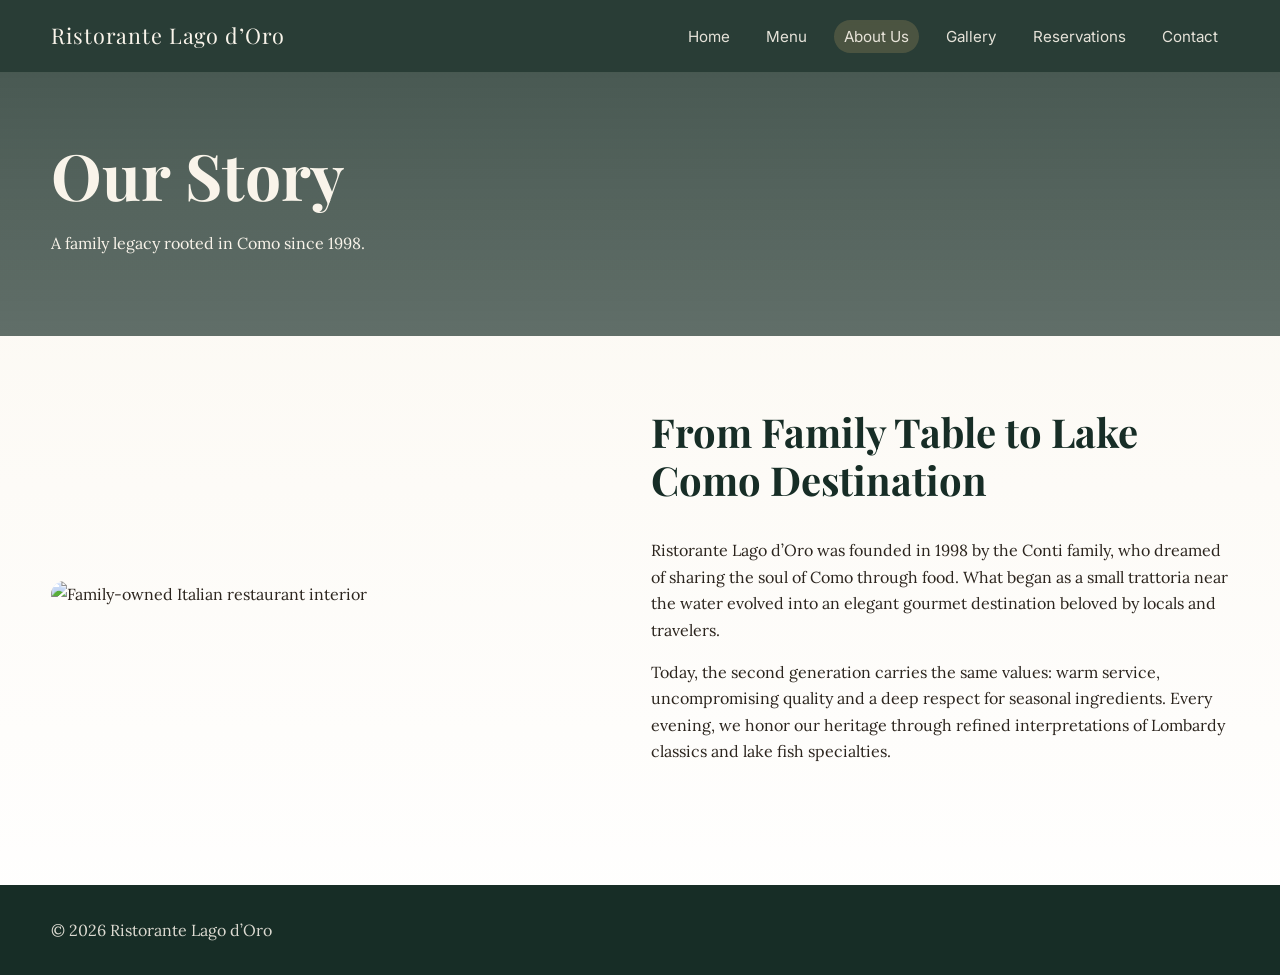
==== about.html @ dfc0cad5 "Create luxurious multi-page restaurant website" ====
<!doctype html>
<html lang="en">
  <head>
    <meta charset="UTF-8" />
    <meta name="viewport" content="width=device-width, initial-scale=1.0" />
    <title>About Us | Ristorante Lago d’Oro</title>
    <link rel="preconnect" href="https://fonts.googleapis.com" />
    <link rel="preconnect" href="https://fonts.gstatic.com" crossorigin />
    <link href="https://fonts.googleapis.com/css2?family=Inter:wght@400;600;700&family=Lora:wght@400;500;700&family=Playfair+Display:wght@500;700&display=swap" rel="stylesheet" />
    <link rel="stylesheet" href="styles.css" />
  </head>
  <body>
    <header class="navbar">
      <div class="container nav-inner">
        <a class="brand" href="index.html">Ristorante Lago d’Oro</a>
        <button class="nav-toggle" aria-label="Open menu">☰</button>
        <ul class="nav-links">
          <li><a href="index.html">Home</a></li>
          <li><a href="menu.html">Menu</a></li>
          <li><a class="active" href="about.html">About Us</a></li>
          <li><a href="gallery.html">Gallery</a></li>
          <li><a href="reservations.html">Reservations</a></li>
          <li><a href="contact.html">Contact</a></li>
        </ul>
      </div>
    </header>

    <section class="page-hero">
      <div class="container reveal">
        <h1>Our Story</h1>
        <p>A family legacy rooted in Como since 1998.</p>
      </div>
    </section>

    <main class="section container split reveal">
      <img src="https://images.unsplash.com/photo-1559339352-11d035aa65de?auto=format&fit=crop&w=1200&q=80" alt="Family-owned Italian restaurant interior" />
      <div>
        <h2>From Family Table to Lake Como Destination</h2>
        <p>
          Ristorante Lago d’Oro was founded in 1998 by the Conti family, who dreamed of sharing the soul of Como through food.
          What began as a small trattoria near the water evolved into an elegant gourmet destination beloved by locals and travelers.
        </p>
        <p>
          Today, the second generation carries the same values: warm service, uncompromising quality and a deep respect for seasonal ingredients.
          Every evening, we honor our heritage through refined interpretations of Lombardy classics and lake fish specialties.
        </p>
      </div>
    </main>

    <footer class="footer"><div class="container">© <span id="year"></span> Ristorante Lago d’Oro</div></footer>
    <script src="script.js"></script>
  </body>
</html>
---- styles.css ----
:root {
  --cream-50: #fbf7ef;
  --cream-100: #f3ead8;
  --gold-400: #c8a96a;
  --gold-500: #b9924d;
  --green-700: #1f3a31;
  --green-800: #172d26;
  --charcoal: #1e1a16;
  --text-dark: #2b241d;
  --text-light: #f9f4ea;
  --muted: #7e6f5a;
  --surface: #fffdf8;
  --shadow: 0 14px 34px rgba(36, 28, 18, 0.12);
}

* {
  box-sizing: border-box;
}

html {
  scroll-behavior: smooth;
}

body {
  margin: 0;
  font-family: 'Lora', serif;
  color: var(--text-dark);
  background: linear-gradient(180deg, var(--cream-50), #fff);
  line-height: 1.65;
}

img {
  max-width: 100%;
  display: block;
  border-radius: 1rem;
}

a {
  color: inherit;
}

.container {
  width: min(1180px, 92%);
  margin: 0 auto;
}

.navbar {
  position: sticky;
  top: 0;
  z-index: 10;
  backdrop-filter: blur(10px);
  background: rgba(23, 45, 38, 0.92);
  border-bottom: 1px solid rgba(249, 244, 234, 0.15);
}

.nav-inner {
  min-height: 72px;
  display: flex;
  align-items: center;
  justify-content: space-between;
  gap: 1.2rem;
}

.brand {
  color: var(--text-light);
  font-family: 'Playfair Display', serif;
  font-size: 1.35rem;
  letter-spacing: 0.04em;
  text-decoration: none;
}

.nav-toggle {
  display: none;
  background: transparent;
  border: 1px solid rgba(249, 244, 234, 0.35);
  color: var(--text-light);
  padding: 0.45rem 0.65rem;
  border-radius: 0.45rem;
}

.nav-links {
  display: flex;
  gap: 1rem;
  list-style: none;
  margin: 0;
  padding: 0;
}

.nav-links a {
  color: rgba(249, 244, 234, 0.9);
  text-decoration: none;
  font-family: 'Inter', sans-serif;
  font-size: 0.95rem;
  padding: 0.45rem 0.65rem;
  border-radius: 999px;
  transition: background 0.25s ease;
}

.nav-links a:hover,
.nav-links a.active {
  background: rgba(200, 169, 106, 0.22);
}

.hero {
  min-height: 75vh;
  display: grid;
  align-items: center;
  background-image: linear-gradient(rgba(17, 29, 25, 0.44), rgba(17, 29, 25, 0.55)),
    url('https://images.unsplash.com/photo-1600891964092-4316c288032e?auto=format&fit=crop&w=1920&q=80');
  background-size: cover;
  background-position: center;
  color: var(--text-light);
}

.hero-content {
  padding: 5.5rem 0;
  max-width: 680px;
}

.eyebrow {
  text-transform: uppercase;
  letter-spacing: 0.12em;
  font-family: 'Inter', sans-serif;
  font-size: 0.8rem;
  color: #efdeb9;
}

h1,
h2,
h3 {
  font-family: 'Playfair Display', serif;
  line-height: 1.2;
  margin-top: 0;
}

h1 {
  font-size: clamp(2.2rem, 5vw, 4rem);
  margin-bottom: 1rem;
}

h2 {
  font-size: clamp(1.8rem, 4vw, 2.5rem);
  color: var(--green-800);
}

.section {
  padding: 4.5rem 0;
}

.section-intro {
  max-width: 70ch;
  color: var(--muted);
}

.btn {
  display: inline-block;
  border: none;
  text-decoration: none;
  cursor: pointer;
  padding: 0.85rem 1.35rem;
  border-radius: 999px;
  font-family: 'Inter', sans-serif;
  font-weight: 600;
  transition: transform 0.25s ease, background-color 0.25s ease;
}

.btn-primary {
  background: linear-gradient(120deg, var(--gold-500), var(--gold-400));
  color: #20170f;
}

.btn-primary:hover {
  transform: translateY(-2px);
}

.btn-outline {
  border: 1px solid rgba(249, 244, 234, 0.8);
  color: var(--text-light);
  margin-left: 0.75rem;
}

.grid {
  display: grid;
  gap: 1.2rem;
}

.three-col {
  grid-template-columns: repeat(auto-fit, minmax(230px, 1fr));
}

.card {
  background: var(--surface);
  border: 1px solid #f1e7d4;
  border-radius: 1rem;
  padding: 1.4rem;
  box-shadow: var(--shadow);
}

.card p {
  color: var(--muted);
}

.featured-dish img {
  aspect-ratio: 4/3;
  object-fit: cover;
}

.price {
  color: var(--green-700);
  font-weight: 700;
  font-family: 'Inter', sans-serif;
}

.split {
  display: grid;
  grid-template-columns: repeat(2, minmax(0, 1fr));
  gap: 1.4rem;
  align-items: center;
}

.testimonial {
  font-style: italic;
}

.page-hero {
  background: linear-gradient(rgba(23, 45, 38, 0.78), rgba(23, 45, 38, 0.68)),
    url('https://images.unsplash.com/photo-1514933651103-005eec06c04b?auto=format&fit=crop&w=1800&q=80') center/cover;
  color: var(--text-light);
  padding: 4rem 0;
}

.menu-group {
  margin-bottom: 2rem;
}

.menu-item {
  display: flex;
  justify-content: space-between;
  gap: 1rem;
  padding: 0.8rem 0;
  border-bottom: 1px dashed #dbc9a8;
}

.gallery-grid {
  grid-template-columns: repeat(auto-fit, minmax(220px, 1fr));
}

.gallery-grid img {
  height: 240px;
  width: 100%;
  object-fit: cover;
}

.form {
  background: #fff;
  padding: 1.6rem;
  border-radius: 1rem;
  box-shadow: var(--shadow);
}

.form-grid {
  display: grid;
  gap: 1rem;
  grid-template-columns: repeat(2, minmax(0, 1fr));
}

label {
  display: block;
  margin-bottom: 0.35rem;
  font-family: 'Inter', sans-serif;
  font-weight: 600;
  font-size: 0.9rem;
}

input,
select,
textarea {
  width: 100%;
  padding: 0.75rem;
  border-radius: 0.6rem;
  border: 1px solid #d9c8a8;
  font-family: 'Inter', sans-serif;
}

.full {
  grid-column: 1 / -1;
}

.map {
  width: 100%;
  height: 320px;
  border: 0;
  border-radius: 1rem;
}

.footer {
  background: var(--green-800);
  color: rgba(249, 244, 234, 0.87);
  padding: 2rem 0;
  margin-top: 2rem;
}

.footer-grid {
  display: grid;
  gap: 1rem;
  grid-template-columns: repeat(auto-fit, minmax(220px, 1fr));
}

.reveal {
  opacity: 0;
  transform: translateY(24px);
  transition: opacity 0.7s ease, transform 0.7s ease;
}

.reveal.visible {
  opacity: 1;
  transform: translateY(0);
}

@media (max-width: 840px) {
  .split,
  .form-grid {
    grid-template-columns: 1fr;
  }

  .nav-toggle {
    display: inline-block;
  }

  .nav-links {
    position: absolute;
    top: 72px;
    left: 0;
    right: 0;
    background: var(--green-800);
    flex-direction: column;
    padding: 0.8rem 1rem 1rem;
    border-bottom: 1px solid rgba(249, 244, 234, 0.15);
    display: none;
  }

  .nav-links.open {
    display: flex;
  }

  .btn-outline {
    margin-left: 0;
    margin-top: 0.6rem;
  }
}
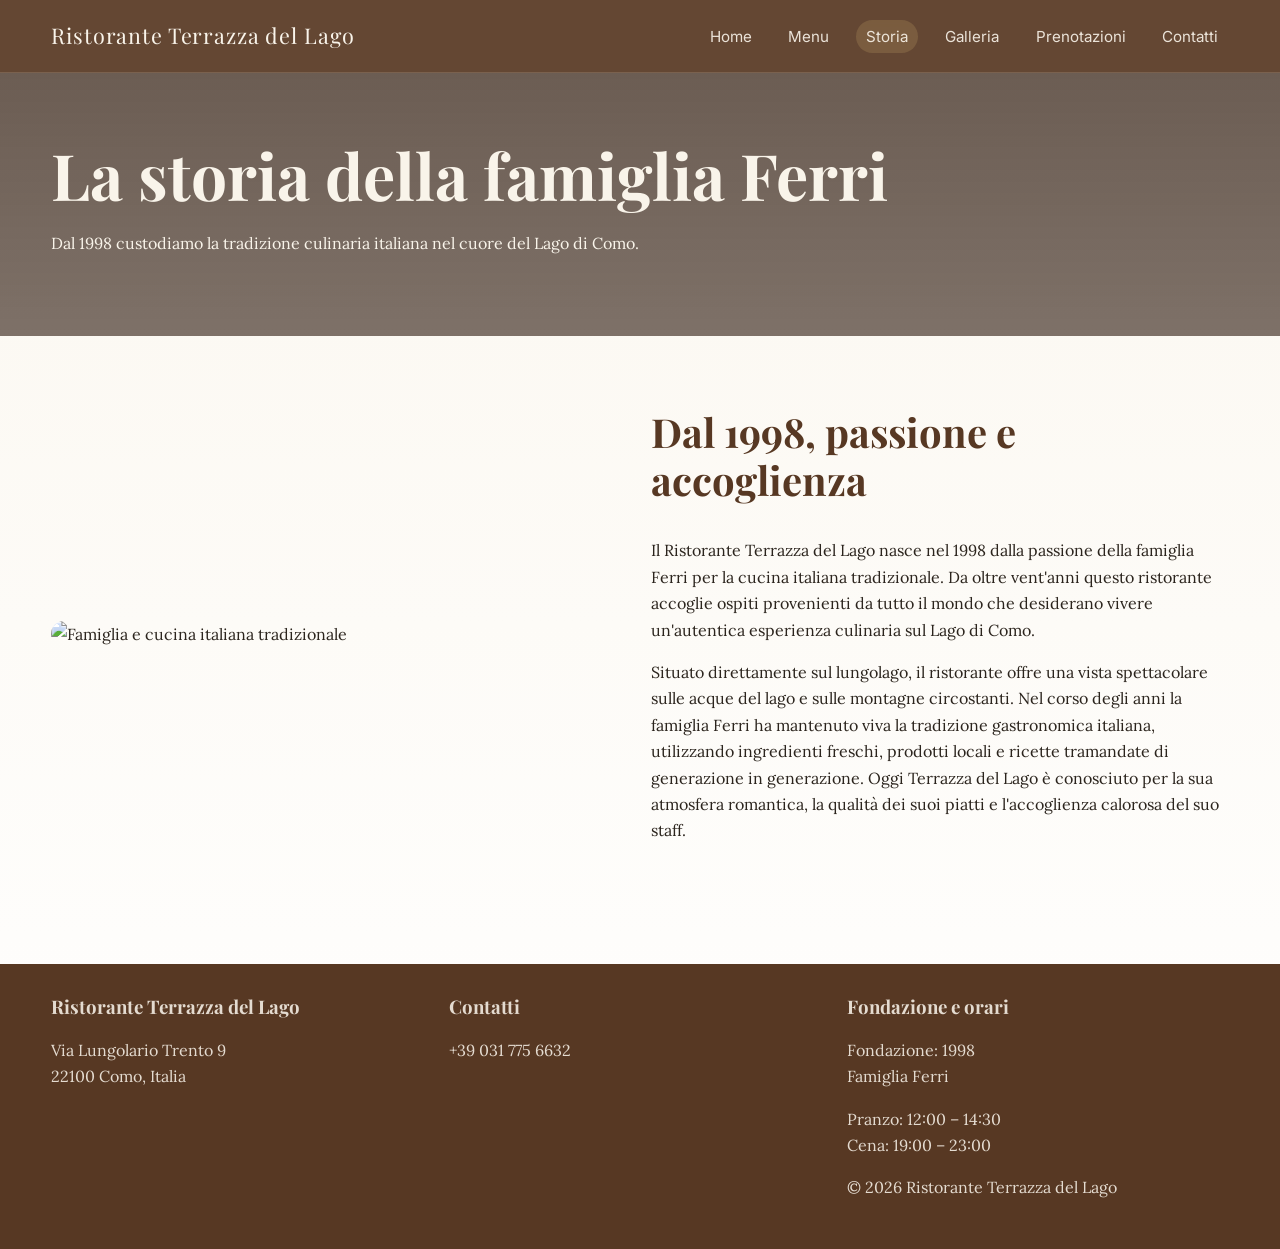
==== commit 6c139ff8: "Ensure all provided restaurant info appears consistently on all pages" ====
--- a/about.html
+++ b/about.html
@@ -1,9 +1,9 @@
 <!doctype html>
-<html lang="en">
+<html lang="it">
   <head>
     <meta charset="UTF-8" />
     <meta name="viewport" content="width=device-width, initial-scale=1.0" />
-    <title>About Us | Ristorante Lago d’Oro</title>
+    <title>La Nostra Storia | Ristorante Terrazza del Lago</title>
     <link rel="preconnect" href="https://fonts.googleapis.com" />
     <link rel="preconnect" href="https://fonts.gstatic.com" crossorigin />
     <link href="https://fonts.googleapis.com/css2?family=Inter:wght@400;600;700&family=Lora:wght@400;500;700&family=Playfair+Display:wght@500;700&display=swap" rel="stylesheet" />
@@ -12,42 +12,64 @@
   <body>
     <header class="navbar">
       <div class="container nav-inner">
-        <a class="brand" href="index.html">Ristorante Lago d’Oro</a>
-        <button class="nav-toggle" aria-label="Open menu">☰</button>
+        <a class="brand" href="index.html">Ristorante Terrazza del Lago</a>
+        <button class="nav-toggle" aria-label="Apri menu">☰</button>
         <ul class="nav-links">
           <li><a href="index.html">Home</a></li>
           <li><a href="menu.html">Menu</a></li>
-          <li><a class="active" href="about.html">About Us</a></li>
-          <li><a href="gallery.html">Gallery</a></li>
-          <li><a href="reservations.html">Reservations</a></li>
-          <li><a href="contact.html">Contact</a></li>
+          <li><a class="active" href="about.html">Storia</a></li>
+          <li><a href="gallery.html">Galleria</a></li>
+          <li><a href="reservations.html">Prenotazioni</a></li>
+          <li><a href="contact.html">Contatti</a></li>
         </ul>
       </div>
     </header>
 
     <section class="page-hero">
       <div class="container reveal">
-        <h1>Our Story</h1>
-        <p>A family legacy rooted in Como since 1998.</p>
+        <h1>La storia della famiglia Ferri</h1>
+        <p>Dal 1998 custodiamo la tradizione culinaria italiana nel cuore del Lago di Como.</p>
       </div>
     </section>
 
     <main class="section container split reveal">
-      <img src="https://images.unsplash.com/photo-1559339352-11d035aa65de?auto=format&fit=crop&w=1200&q=80" alt="Family-owned Italian restaurant interior" />
+      <img src="https://images.unsplash.com/photo-1559339352-11d035aa65de?auto=format&fit=crop&w=1200&q=80" alt="Famiglia e cucina italiana tradizionale" />
       <div>
-        <h2>From Family Table to Lake Como Destination</h2>
+        <h2>Dal 1998, passione e accoglienza</h2>
         <p>
-          Ristorante Lago d’Oro was founded in 1998 by the Conti family, who dreamed of sharing the soul of Como through food.
-          What began as a small trattoria near the water evolved into an elegant gourmet destination beloved by locals and travelers.
+          Il Ristorante Terrazza del Lago nasce nel 1998 dalla passione della famiglia Ferri per la cucina italiana
+          tradizionale. Da oltre vent'anni questo ristorante accoglie ospiti provenienti da tutto il mondo che desiderano
+          vivere un'autentica esperienza culinaria sul Lago di Como.
         </p>
         <p>
-          Today, the second generation carries the same values: warm service, uncompromising quality and a deep respect for seasonal ingredients.
-          Every evening, we honor our heritage through refined interpretations of Lombardy classics and lake fish specialties.
+          Situato direttamente sul lungolago, il ristorante offre una vista spettacolare sulle acque del lago e sulle montagne
+          circostanti. Nel corso degli anni la famiglia Ferri ha mantenuto viva la tradizione gastronomica italiana,
+          utilizzando ingredienti freschi, prodotti locali e ricette tramandate di generazione in generazione. Oggi Terrazza
+          del Lago è conosciuto per la sua atmosfera romantica, la qualità dei suoi piatti e l'accoglienza calorosa del suo
+          staff.
         </p>
       </div>
     </main>
 
-    <footer class="footer"><div class="container">© <span id="year"></span> Ristorante Lago d’Oro</div></footer>
+    <footer class="footer">
+      <div class="container footer-grid">
+        <div>
+          <h3>Ristorante Terrazza del Lago</h3>
+          <p>Via Lungolario Trento 9<br />22100 Como, Italia</p>
+        </div>
+        <div>
+          <h3>Contatti</h3>
+          <p>+39 031 775 6632</p>
+        </div>
+        <div>
+          <h3>Fondazione e orari</h3>
+          <p>Fondazione: 1998
+          <br />Famiglia Ferri</p>
+          <p>Pranzo: 12:00 – 14:30<br />Cena: 19:00 – 23:00</p>
+          <p>© <span id="year"></span> Ristorante Terrazza del Lago</p>
+        </div>
+      </div>
+    </footer>
     <script src="script.js"></script>
   </body>
 </html>
--- a/styles.css
+++ b/styles.css
@@ -3,8 +3,8 @@
   --cream-100: #f3ead8;
   --gold-400: #c8a96a;
   --gold-500: #b9924d;
-  --green-700: #1f3a31;
-  --green-800: #172d26;
+  --wood-600: #6e4a2f;
+  --wood-700: #573823;
   --charcoal: #1e1a16;
   --text-dark: #2b241d;
   --text-light: #f9f4ea;
@@ -49,7 +49,7 @@
   top: 0;
   z-index: 10;
   backdrop-filter: blur(10px);
-  background: rgba(23, 45, 38, 0.92);
+  background: rgba(87, 56, 35, 0.92);
   border-bottom: 1px solid rgba(249, 244, 234, 0.15);
 }
 
@@ -105,8 +105,8 @@
   min-height: 75vh;
   display: grid;
   align-items: center;
-  background-image: linear-gradient(rgba(17, 29, 25, 0.44), rgba(17, 29, 25, 0.55)),
-    url('https://images.unsplash.com/photo-1600891964092-4316c288032e?auto=format&fit=crop&w=1920&q=80');
+  background-image: linear-gradient(rgba(46, 28, 18, 0.38), rgba(46, 28, 18, 0.58)),
+    url('https://images.unsplash.com/photo-1470246973918-29a93221c455?auto=format&fit=crop&w=1920&q=80');
   background-size: cover;
   background-position: center;
   color: var(--text-light);
@@ -140,7 +140,7 @@
 
 h2 {
   font-size: clamp(1.8rem, 4vw, 2.5rem);
-  color: var(--green-800);
+  color: var(--wood-700);
 }
 
 .section {
@@ -205,10 +205,9 @@
   object-fit: cover;
 }
 
-.price {
-  color: var(--green-700);
-  font-weight: 700;
-  font-family: 'Inter', sans-serif;
+.menu-item h3 {
+  margin-bottom: 0.35rem;
+  color: var(--wood-700);
 }
 
 .split {
@@ -223,8 +222,8 @@
 }
 
 .page-hero {
-  background: linear-gradient(rgba(23, 45, 38, 0.78), rgba(23, 45, 38, 0.68)),
-    url('https://images.unsplash.com/photo-1514933651103-005eec06c04b?auto=format&fit=crop&w=1800&q=80') center/cover;
+  background: linear-gradient(rgba(52, 33, 22, 0.72), rgba(52, 33, 22, 0.63)),
+    url('https://images.unsplash.com/photo-1467269204594-9661b134dd2b?auto=format&fit=crop&w=1800&q=80') center/cover;
   color: var(--text-light);
   padding: 4rem 0;
 }
@@ -234,9 +233,7 @@
 }
 
 .menu-item {
-  display: flex;
-  justify-content: space-between;
-  gap: 1rem;
+  display: block;
   padding: 0.8rem 0;
   border-bottom: 1px dashed #dbc9a8;
 }
@@ -294,7 +291,7 @@
 }
 
 .footer {
-  background: var(--green-800);
+  background: var(--wood-700);
   color: rgba(249, 244, 234, 0.87);
   padding: 2rem 0;
   margin-top: 2rem;
@@ -332,7 +329,7 @@
     top: 72px;
     left: 0;
     right: 0;
-    background: var(--green-800);
+    background: var(--wood-700);
     flex-direction: column;
     padding: 0.8rem 1rem 1rem;
     border-bottom: 1px solid rgba(249, 244, 234, 0.15);
